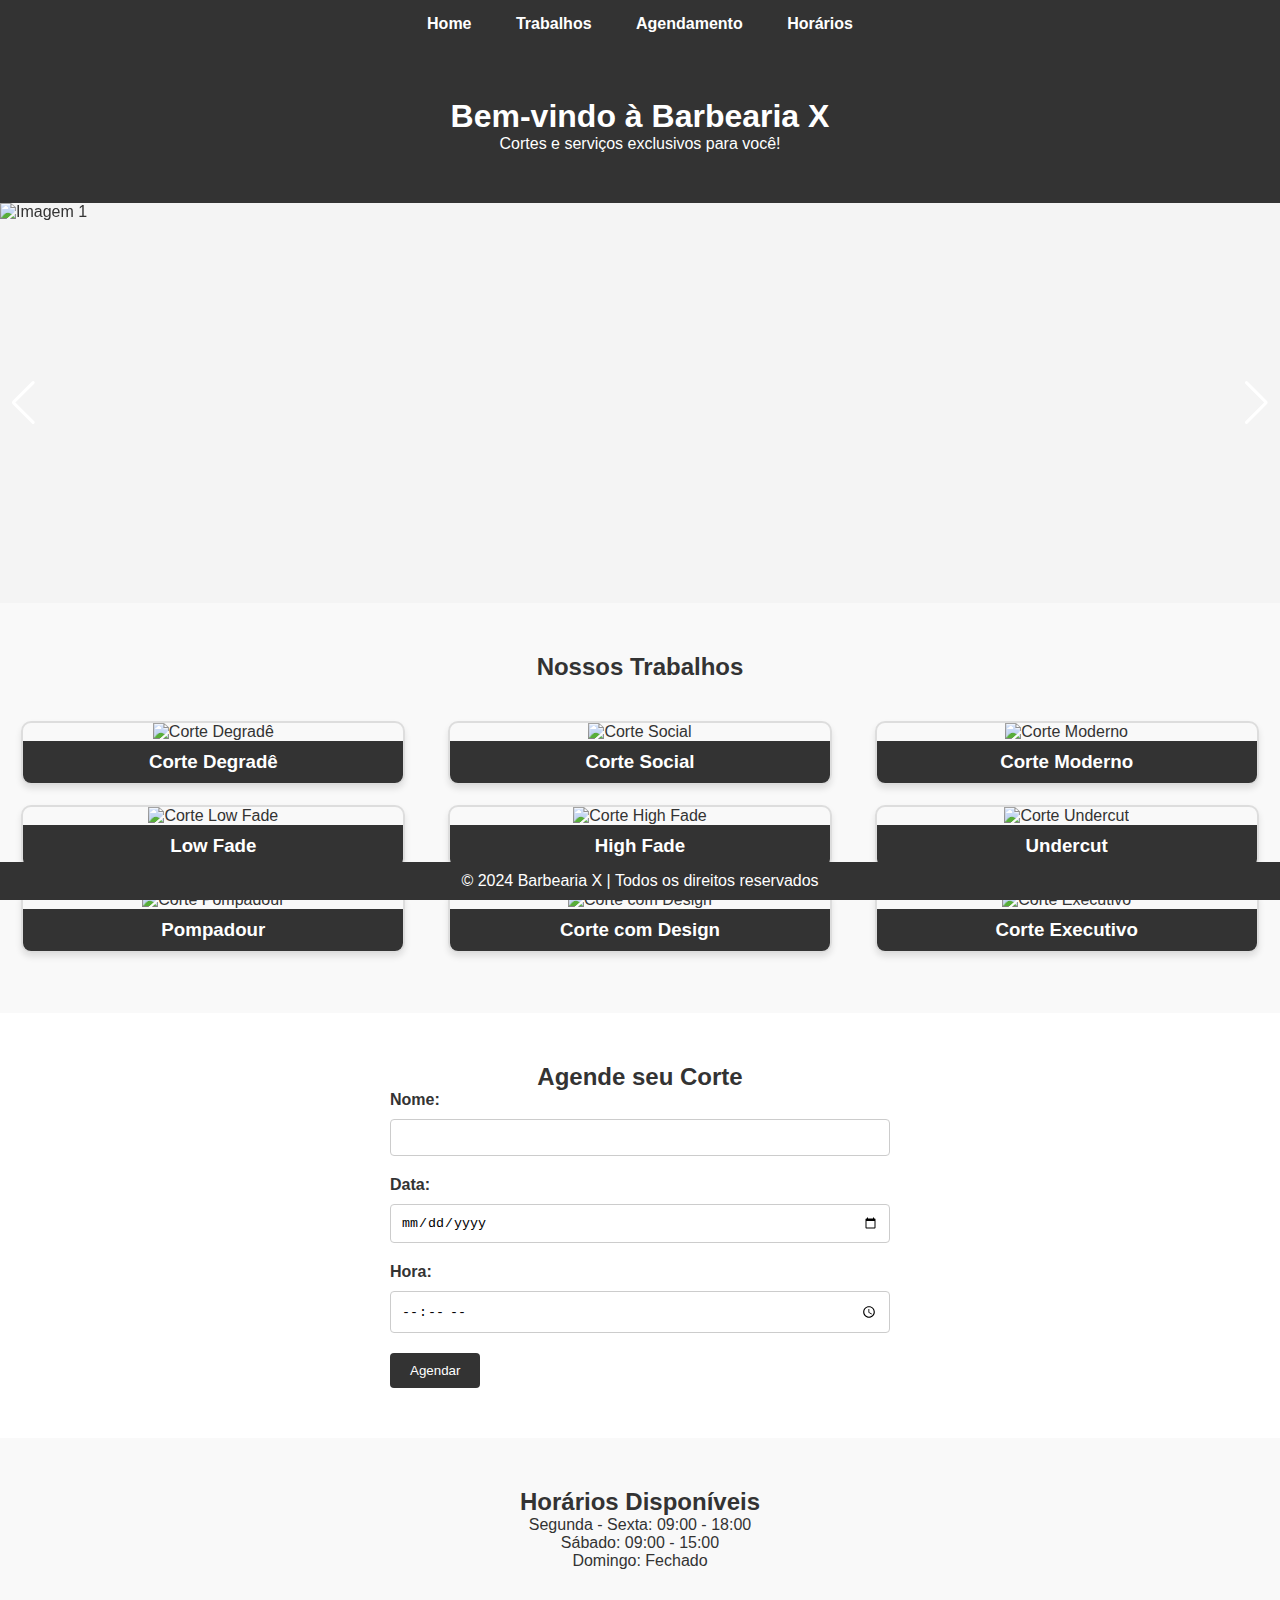
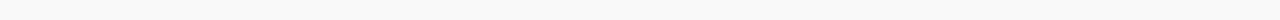
==== index2.html @ c2f873d2 "htdhgd" ====
<!DOCTYPE html>
<html lang="pt-br">
<head>
    <meta charset="UTF-8">
    <meta name="viewport" content="width=device-width, initial-scale=1.0">
    <title>Barbearia X</title>
    <link rel="stylesheet" href="css2.css">
    <script src="https://cdn.jsdelivr.net/npm/swiper@10/swiper-bundle.min.js"></script>
    <link rel="stylesheet" href="https://cdn.jsdelivr.net/npm/swiper@10/swiper-bundle.min.css" />
    <style>
        /* Estilos gerais */
        body {
            font-family: Arial, sans-serif;
            margin: 0;
            padding: 0;
            box-sizing: border-box;
        }

        header {
            background: #333;
            color: white;
            padding: 15px 0;
            text-align: center;
        }

        header nav ul {
            list-style-type: none;
            padding: 0;
        }

        header nav ul li {
            display: inline;
            margin-right: 20px;
        }

        header nav ul li a {
            color: white;
            text-decoration: none;
        }

        footer {
            background: #333;
            color: white;
            text-align: center;
            padding: 10px;
            position: fixed;
            width: 100%;
            bottom: 0;
        }

        /* Carrossel */
        .swiper-container {
            width: 100%;
            height: 400px;
            position: relative;
        }

        .swiper-slide img {
            width: 100%;      /* Faz a imagem ocupar toda a largura do slide */
            height: 100%;     /* Faz a imagem ocupar toda a altura do slide */
            object-fit: cover; /* Ajusta a imagem sem distorção, mantendo a proporção */
        }

        .swiper-button-next, .swiper-button-prev {
            color: #fff;  /* Cor das setas */
            font-size: 30px;  /* Tamanho das setas */
            z-index: 10;  /* Para garantir que as setas fiquem acima das imagens */
        }

        .swiper-button-next {
            right: 10px;
        }

        .swiper-button-prev {
            left: 10px;
        }

        /* Seção de Trabalhos */
        .trabalhos {
            padding: 50px 0;
            background: #f9f9f9;
        }

        .trabalhos h2 {
            text-align: center;
            margin-bottom: 30px;
        }

        .trabalhos .galeria {
            display: flex;
            flex-wrap: wrap;
            justify-content: space-around;
        }

        .trabalhos .galeria .item {
            width: 30%;
            margin: 10px;
            text-align: center;
            border: 2px solid #ddd;
            border-radius: 10px;
            overflow: hidden;
            box-shadow: 0 4px 6px rgba(0, 0, 0, 0.1);
        }

        .trabalhos .galeria .item img {
            width: 100%;
            height: auto;
            object-fit: cover;
        }

        .trabalhos .galeria .item h3 {
            background: #333;
            color: white;
            padding: 10px 0;
            margin: 0;
        }

        /* Responsividade */
        @media (max-width: 1024px) {
            .trabalhos .galeria .item {
                width: 45%;
            }
        }

        @media (max-width: 768px) {
            .trabalhos .galeria .item {
                width: 100%;
                margin-bottom: 20px;
            }

            header nav ul li {
                display: block;
                margin-bottom: 10px;
            }

            .swiper-container {
                height: 300px;  /* Reduz a altura do carrossel em telas menores */
            }
        }

        @media (max-width: 480px) {
            header nav ul li {
                margin-right: 10px;
            }

            .swiper-button-next, .swiper-button-prev {
                font-size: 24px;
            }
        }
    </style>
</head>
<body>
    <header>
        <nav>
            <ul>
                <li><a href="#home">Home</a></li>
                <li><a href="#trabalhos">Trabalhos</a></li>
                <li><a href="#agendamento">Agendamento</a></li>
                <li><a href="#horarios">Horários</a></li>
            </ul>
        </nav>
    </header>

    <section id="home" class="home">
        <h1>Bem-vindo à Barbearia X</h1>
        <p>Cortes e serviços exclusivos para você!</p>
    </section>


     <!-- Carrossel -->
     <section class="swiper-container">
        <div class="swiper-wrapper">
            <div class="swiper-slide"><img src="img1.jpg" alt="Imagem 1"></div>
            <div class="swiper-slide"><img src="img2.jpg" alt="Imagem 2"></div>
            <div class="swiper-slide"><img src="img3.jpg" alt="Imagem 3"></div>
        </div>
        <div class="swiper-button-next"></div>
        <div class="swiper-button-prev"></div>
    </section>

    <script>
        const swiper = new Swiper('.swiper-container', {
            loop: true,  // Para que o carrossel seja cíclico
            autoplay: {
                delay: 3000,  // Tempo de transição entre as imagens
                disableOnInteraction: false,  // Continua o autoplay após a interação do usuário
            },
            navigation: {
                nextEl: '.swiper-button-next',  // A seta para o próximo slide
                prevEl: '.swiper-button-prev',  // A seta para o slide anterior
            },
        });
    </script>

<section id="trabalhos" class="trabalhos">
    <h2>Nossos Trabalhos</h2>
    <div class="galeria">
        <!-- Corte Degradê -->
        <div class="item">
            <img src="corte-degrade.jpg" alt="Corte Degradê">
            <h3>Corte Degradê</h3>
        </div>
        <!-- Corte Social -->
        <div class="item">
            <img src="corte-social.jpg" alt="Corte Social">
            <h3>Corte Social</h3>
        </div>
        <!-- Corte Moderno -->
        <div class="item">
            <img src="corte-moderno.jpg" alt="Corte Moderno">
            <h3>Corte Moderno</h3>
        </div>
        <!-- Corte Low Fade -->
        <div class="item">
            <img src="low-fade.jpg" alt="Corte Low Fade">
            <h3>Low Fade</h3>
        </div>
        <!-- Corte High Fade -->
        <div class="item">
            <img src="high-fade.jpg" alt="Corte High Fade">
            <h3>High Fade</h3>
        </div>
        <!-- Corte Undercut -->
        <div class="item">
            <img src="undercut.jpg" alt="Corte Undercut">
            <h3>Undercut</h3>
        </div>
        <!-- Corte Pompadour -->
        <div class="item">
            <img src="pompadour.jpg" alt="Corte Pompadour">
            <h3>Pompadour</h3>
        </div>
        <!-- Corte com Design -->
        <div class="item">
            <img src="corte-design.jpg" alt="Corte com Design">
            <h3>Corte com Design</h3>
        </div>
        <!-- Corte Executivo -->
        <div class="item">
            <img src="executivo.jpg" alt="Corte Executivo">
            <h3>Corte Executivo</h3>
        </div>
    </div>
</section>

           
       
        </div>
    </section>

    <section id="agendamento" class="agendamento">
        <h2>Agende seu Corte</h2>
        <form action="agendar.php" method="POST">
            <label for="nome">Nome:</label>
            <input type="text" id="nome" name="nome" required>
            
            <label for="data">Data:</label>
            <input type="date" id="data" name="data" required>

            <label for="hora">Hora:</label>
            <input type="time" id="hora" name="hora" required>

            <button type="submit">Agendar</button>
        </form>
    </section>

    <section id="horarios" class="horarios">
        <h2>Horários Disponíveis</h2>
        <ul>
            <li>Segunda - Sexta: 09:00 - 18:00</li>
            <li>Sábado: 09:00 - 15:00</li>
            <li>Domingo: Fechado</li>
        </ul>
    </section>

    <footer>
        <p>&copy; 2024 Barbearia X | Todos os direitos reservados</p>
    </footer>

   
</body>
</html>
---- css2.css ----
* {
    margin: 0;
    padding: 0;
    box-sizing: border-box;
}

body {
    font-family: Arial, sans-serif;
    background-color: #f4f4f4;
    color: #333;
}

header {
    background-color: #333;
    padding: 10px 0;
}

nav ul {
    list-style-type: none;
    text-align: center;
}

nav ul li {
    display: inline;
    margin: 0 20px;
}

nav ul li a {
    color: white;
    text-decoration: none;
    font-weight: bold;
}

.home {
    background: #333;
    color: white;
    padding: 50px 0;
    text-align: center;
}

.trabalhos {
    padding: 50px 0;
    text-align: center;
}

.swiper-container {
    width: 80%;
    margin: 0 auto;
}

.agendamento {
    background: #fff;
    padding: 50px;
    text-align: center;
}

.agendamento form {
    max-width: 500px;
    margin: 0 auto;
    text-align: left;
}

.agendamento label {
    display: block;
    margin-bottom: 10px;
    font-weight: bold;
}

.agendamento input {
    width: 100%;
    padding: 10px;
    margin-bottom: 20px;
    border: 1px solid #ccc;
    border-radius: 4px;
}

.agendamento button {
    padding: 10px 20px;
    background-color: #333;
    color: white;
    border: none;
    border-radius: 4px;
    cursor: pointer;
}

.agendamento button:hover {
    background-color: #444;
}

.horarios {
    background: #f9f9f9;
    padding: 50px;
    text-align: center;
}

.horarios ul {
    list-style-type: none;
}

footer {
    background: #333;
    color: white;
    text-align: center;
    padding: 20px 0;
}

  /* Estilo para o carrossel */
  .swiper-button-next, .swiper-button-prev {
    color: #fff;  /* Cor das setas */
    font-size: 30px;  /* Tamanho das setas */
    z-index: 10;  /* Para garantir que as setas fiquem acima das imagens */
}

.swiper-button-next {
    right: 10px;  /* Distância do lado direito */
}

.swiper-button-prev {
    left: 10px;  /* Distância do lado esquerdo */
}

/* Estilos para a galeria de trabalhos */
.trabalhos {
    padding: 50px 0;
    background: #f9f9f9;
}

.trabalhos h2 {
    text-align: center;
    margin-bottom: 30px;
}

.trabalhos .galeria {
    display: flex;
    justify-content: space-around;
    flex-wrap: wrap;
}

.trabalhos .galeria .item {
    width: 30%;
    margin: 10px;
    text-align: center;
    border: 2px solid #ddd;
    border-radius: 10px;
    overflow: hidden;
    box-shadow: 0 4px 6px rgba(0, 0, 0, 0.1);
}

.trabalhos .galeria .item img {
    width: 100%;
    height: auto;
}

.trabalhos .galeria .item h3 {
    background: #333;
    color: white;
    padding: 10px 0;
    margin: 0;
}

/* Responsividade */
@media (max-width: 768px) {
    .trabalhos .galeria .item {
        width: 45%;
    }
}

@media (max-width: 480px) {
    .trabalhos .galeria .item {
        width: 100%;
    }
}
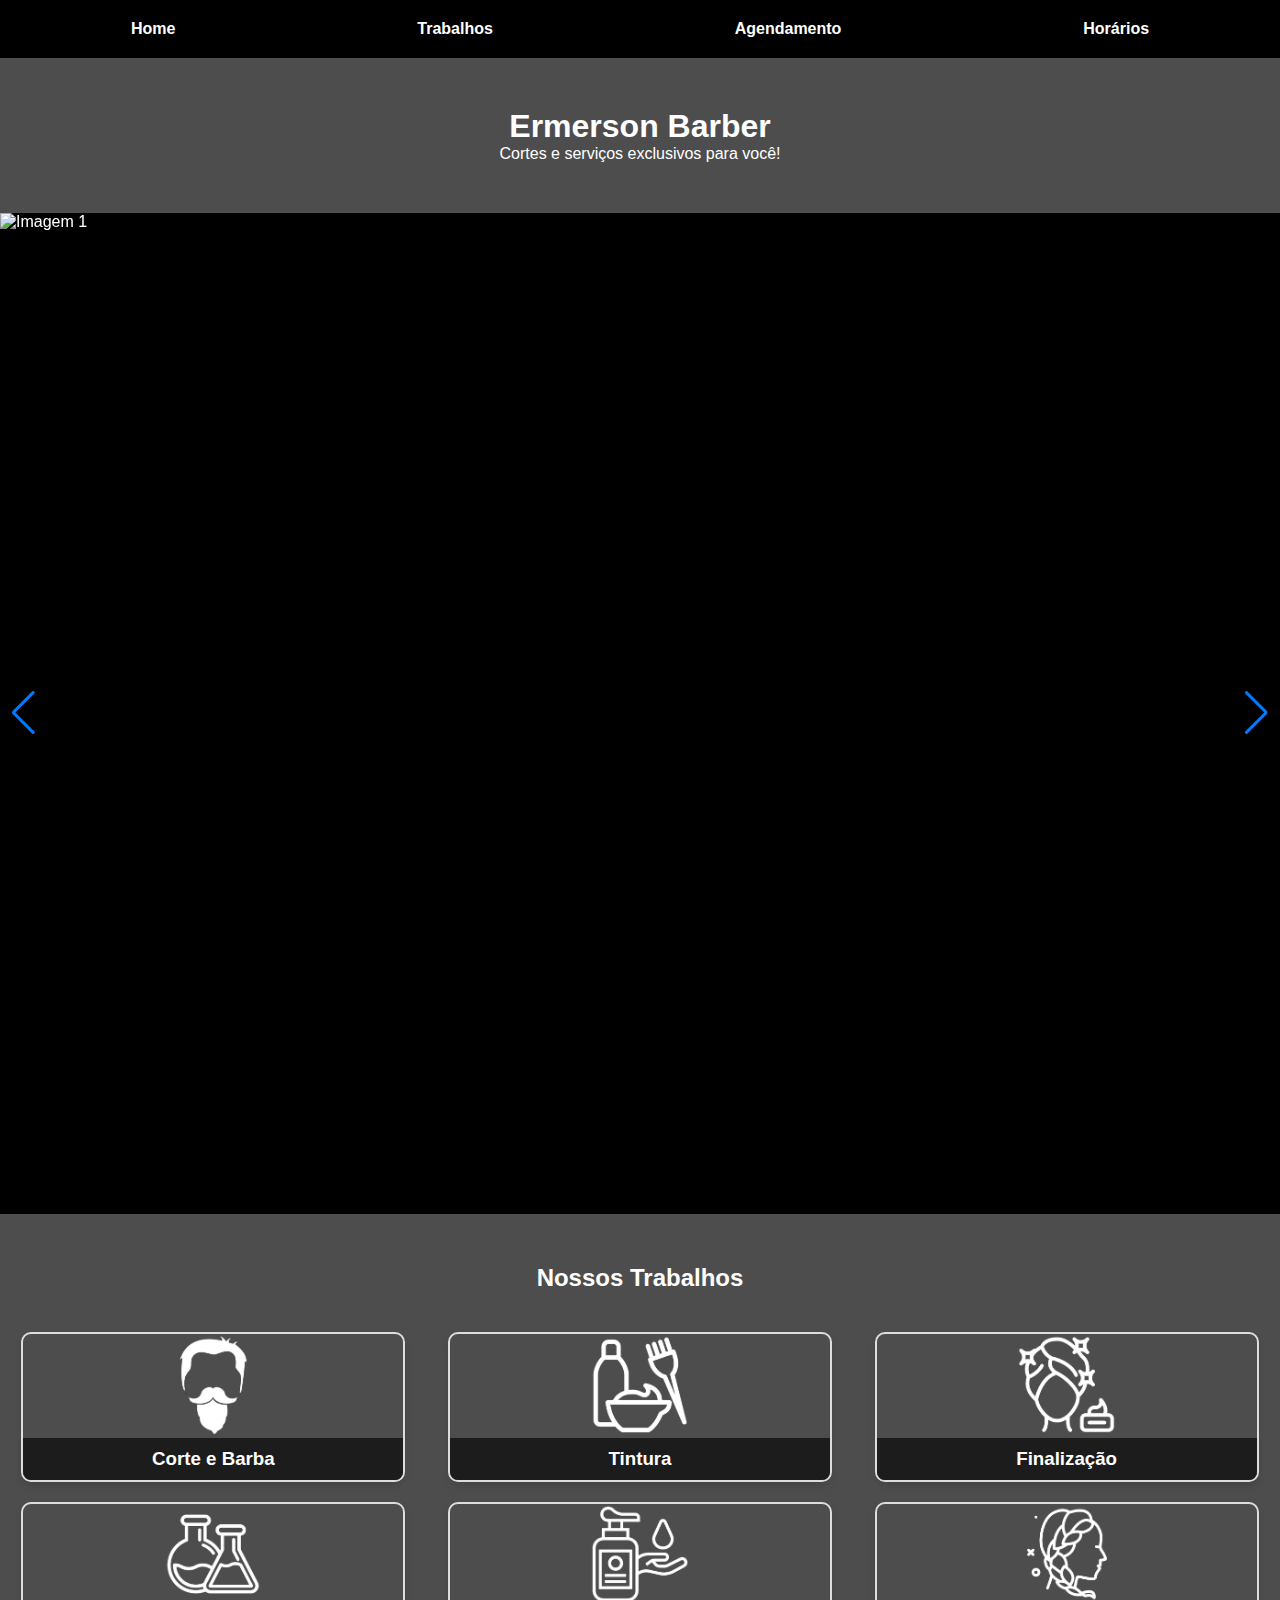
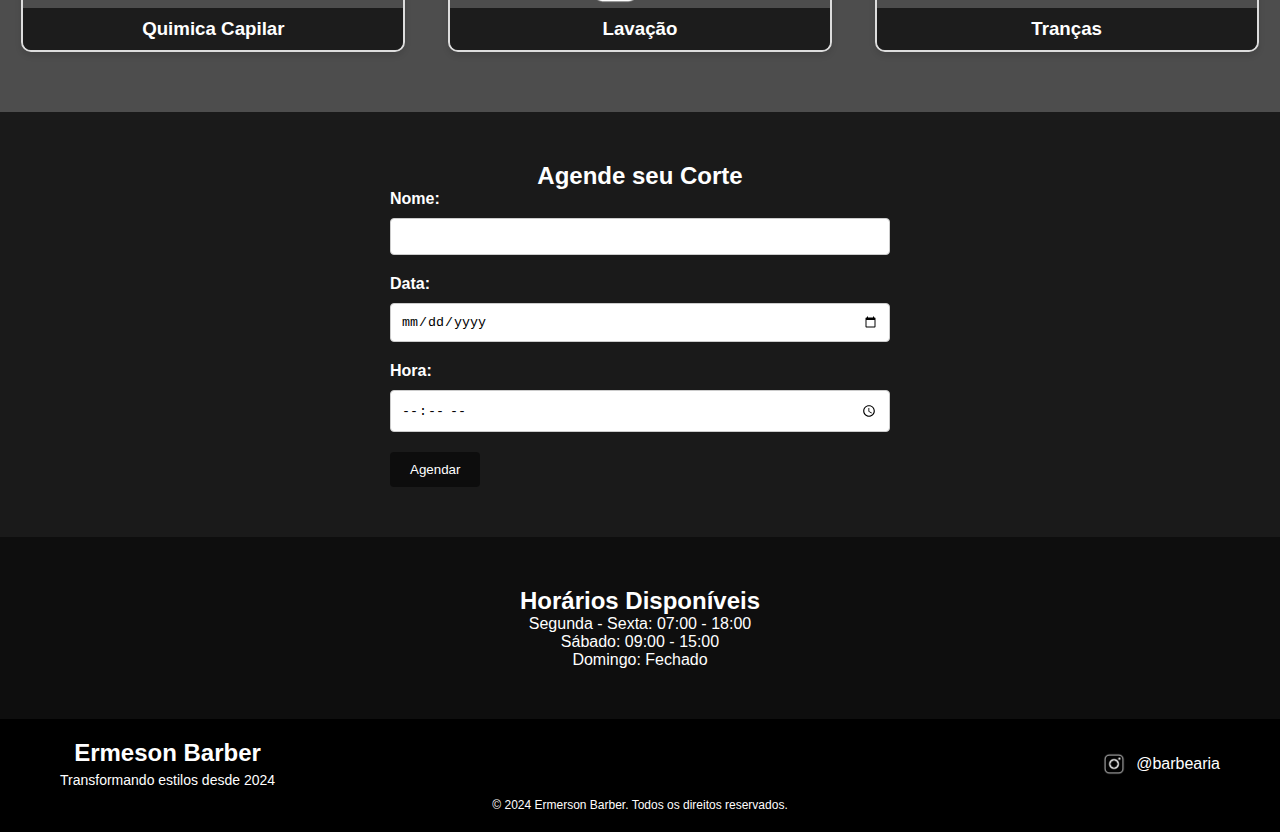
==== commit ca4ecd5a: "sdfsf" ====
--- a/index2.html
+++ b/index2.html
@@ -1,158 +1,24 @@
 <!DOCTYPE html>
 <html lang="pt-br">
 <head>
+    <!-- Definindo a codificação de caracteres e a visualização para dispositivos móveis -->
     <meta charset="UTF-8">
     <meta name="viewport" content="width=device-width, initial-scale=1.0">
-    <title>Barbearia X</title>
+    <title>Barbearia X</title> <!-- Título da página exibido na aba do navegador -->
+    
+    <!-- Link para o arquivo CSS externo -->
     <link rel="stylesheet" href="css2.css">
+    
+    <!-- Link para a biblioteca Swiper, usada para o carrossel -->
     <script src="https://cdn.jsdelivr.net/npm/swiper@10/swiper-bundle.min.js"></script>
     <link rel="stylesheet" href="https://cdn.jsdelivr.net/npm/swiper@10/swiper-bundle.min.css" />
-    <style>
-        /* Estilos gerais */
-        body {
-            font-family: Arial, sans-serif;
-            margin: 0;
-            padding: 0;
-            box-sizing: border-box;
-        }
-
-        header {
-            background: #333;
-            color: white;
-            padding: 15px 0;
-            text-align: center;
-        }
-
-        header nav ul {
-            list-style-type: none;
-            padding: 0;
-        }
-
-        header nav ul li {
-            display: inline;
-            margin-right: 20px;
-        }
-
-        header nav ul li a {
-            color: white;
-            text-decoration: none;
-        }
-
-        footer {
-            background: #333;
-            color: white;
-            text-align: center;
-            padding: 10px;
-            position: fixed;
-            width: 100%;
-            bottom: 0;
-        }
-
-        /* Carrossel */
-        .swiper-container {
-            width: 100%;
-            height: 400px;
-            position: relative;
-        }
-
-        .swiper-slide img {
-            width: 100%;      /* Faz a imagem ocupar toda a largura do slide */
-            height: 100%;     /* Faz a imagem ocupar toda a altura do slide */
-            object-fit: cover; /* Ajusta a imagem sem distorção, mantendo a proporção */
-        }
-
-        .swiper-button-next, .swiper-button-prev {
-            color: #fff;  /* Cor das setas */
-            font-size: 30px;  /* Tamanho das setas */
-            z-index: 10;  /* Para garantir que as setas fiquem acima das imagens */
-        }
-
-        .swiper-button-next {
-            right: 10px;
-        }
-
-        .swiper-button-prev {
-            left: 10px;
-        }
-
-        /* Seção de Trabalhos */
-        .trabalhos {
-            padding: 50px 0;
-            background: #f9f9f9;
-        }
-
-        .trabalhos h2 {
-            text-align: center;
-            margin-bottom: 30px;
-        }
-
-        .trabalhos .galeria {
-            display: flex;
-            flex-wrap: wrap;
-            justify-content: space-around;
-        }
-
-        .trabalhos .galeria .item {
-            width: 30%;
-            margin: 10px;
-            text-align: center;
-            border: 2px solid #ddd;
-            border-radius: 10px;
-            overflow: hidden;
-            box-shadow: 0 4px 6px rgba(0, 0, 0, 0.1);
-        }
-
-        .trabalhos .galeria .item img {
-            width: 100%;
-            height: auto;
-            object-fit: cover;
-        }
-
-        .trabalhos .galeria .item h3 {
-            background: #333;
-            color: white;
-            padding: 10px 0;
-            margin: 0;
-        }
-
-        /* Responsividade */
-        @media (max-width: 1024px) {
-            .trabalhos .galeria .item {
-                width: 45%;
-            }
-        }
-
-        @media (max-width: 768px) {
-            .trabalhos .galeria .item {
-                width: 100%;
-                margin-bottom: 20px;
-            }
-
-            header nav ul li {
-                display: block;
-                margin-bottom: 10px;
-            }
-
-            .swiper-container {
-                height: 300px;  /* Reduz a altura do carrossel em telas menores */
-            }
-        }
-
-        @media (max-width: 480px) {
-            header nav ul li {
-                margin-right: 10px;
-            }
-
-            .swiper-button-next, .swiper-button-prev {
-                font-size: 24px;
-            }
-        }
-    </style>
 </head>
 <body>
+    <!-- Cabeçalho com o menu de navegação -->
     <header>
         <nav>
             <ul>
+                <!-- Links de navegação para as seções da página -->
                 <li><a href="#home">Home</a></li>
                 <li><a href="#trabalhos">Trabalhos</a></li>
                 <li><a href="#agendamento">Agendamento</a></li>
@@ -161,122 +27,116 @@
         </nav>
     </header>
 
+    <!-- Seção inicial (home) com um título e descrição -->
     <section id="home" class="home">
-        <h1>Bem-vindo à Barbearia X</h1>
+        <h1>Ermerson Barber</h1>
         <p>Cortes e serviços exclusivos para você!</p>
     </section>
 
-
-     <!-- Carrossel -->
-     <section class="swiper-container">
+    <!-- Carrossel com imagens (utilizando a biblioteca Swiper) -->
+    <section class="swiper-container">
         <div class="swiper-wrapper">
-            <div class="swiper-slide"><img src="img1.jpg" alt="Imagem 1"></div>
-            <div class="swiper-slide"><img src="img2.jpg" alt="Imagem 2"></div>
-            <div class="swiper-slide"><img src="img3.jpg" alt="Imagem 3"></div>
+            <!-- Cada slide do carrossel com uma imagem -->
+            <div class="swiper-slide"><img src="img/carr1.png" alt="Imagem 1"></div>
+            <div class="swiper-slide"><img src="img/carr2.png" alt="Imagem 2"></div>
+            <div class="swiper-slide"><img src="img/carr3.png" alt="Imagem 3"></div>
         </div>
+        <!-- Botões de navegação do carrossel -->
         <div class="swiper-button-next"></div>
         <div class="swiper-button-prev"></div>
     </section>
 
+    <!-- Script para configurar o comportamento do carrossel -->
     <script>
         const swiper = new Swiper('.swiper-container', {
-            loop: true,  // Para que o carrossel seja cíclico
+            loop: true,  // Faz o carrossel ser cíclico
             autoplay: {
-                delay: 3000,  // Tempo de transição entre as imagens
-                disableOnInteraction: false,  // Continua o autoplay após a interação do usuário
+                delay: 3000,  // Atraso de 3 segundos entre as transições
+                disableOnInteraction: false,  // Mantém o autoplay após interação do usuário
             },
             navigation: {
-                nextEl: '.swiper-button-next',  // A seta para o próximo slide
-                prevEl: '.swiper-button-prev',  // A seta para o slide anterior
+                nextEl: '.swiper-button-next',  // Botão para o próximo slide
+                prevEl: '.swiper-button-prev',  // Botão para o slide anterior
             },
         });
     </script>
 
-<section id="trabalhos" class="trabalhos">
-    <h2>Nossos Trabalhos</h2>
-    <div class="galeria">
-        <!-- Corte Degradê -->
-        <div class="item">
-            <img src="corte-degrade.jpg" alt="Corte Degradê">
-            <h3>Corte Degradê</h3>
-        </div>
-        <!-- Corte Social -->
-        <div class="item">
-            <img src="corte-social.jpg" alt="Corte Social">
-            <h3>Corte Social</h3>
-        </div>
-        <!-- Corte Moderno -->
-        <div class="item">
-            <img src="corte-moderno.jpg" alt="Corte Moderno">
-            <h3>Corte Moderno</h3>
-        </div>
-        <!-- Corte Low Fade -->
-        <div class="item">
-            <img src="low-fade.jpg" alt="Corte Low Fade">
-            <h3>Low Fade</h3>
-        </div>
-        <!-- Corte High Fade -->
-        <div class="item">
-            <img src="high-fade.jpg" alt="Corte High Fade">
-            <h3>High Fade</h3>
-        </div>
-        <!-- Corte Undercut -->
-        <div class="item">
-            <img src="undercut.jpg" alt="Corte Undercut">
-            <h3>Undercut</h3>
-        </div>
-        <!-- Corte Pompadour -->
-        <div class="item">
-            <img src="pompadour.jpg" alt="Corte Pompadour">
-            <h3>Pompadour</h3>
-        </div>
-        <!-- Corte com Design -->
-        <div class="item">
-            <img src="corte-design.jpg" alt="Corte com Design">
-            <h3>Corte com Design</h3>
-        </div>
-        <!-- Corte Executivo -->
-        <div class="item">
-            <img src="executivo.jpg" alt="Corte Executivo">
-            <h3>Corte Executivo</h3>
-        </div>
-    </div>
-</section>
-
-           
-       
+    <!-- Seção de trabalhos com imagens e descrições -->
+    <section id="trabalhos" class="trabalhos">
+        <h2>Nossos Trabalhos</h2>
+        <div class="galeria">
+            <!-- Cada item na galeria de trabalhos -->
+            <div class="item">
+                <img src="img/cortebarba.png" alt="Corte Degradê">
+                <h3>Corte e Barba</h3>
+            </div>
+            <div class="item">
+                <img src="img/pintura.png" alt="Corte Social">
+                <h3>Tintura</h3>
+            </div>
+            <div class="item">
+                <img src="img/finaliza.png" alt="Corte Moderno">
+                <h3>Finalização</h3>
+            </div>
+            <div class="item">
+                <img src="img/quimica.png" alt="Corte Low Fade">
+                <h3>Quimica Capilar</h3>
+            </div>
+            <div class="item">
+                <img src="img/lavacao.png" alt="Corte High Fade">
+                <h3>Lavação</h3>
+            </div>
+            <div class="item">
+                <img src="img/trancas.png" alt="Corte Undercut">
+                <h3>Tranças</h3>
+            </div>
         </div>
     </section>
 
+    <!-- Seção de agendamento, com um formulário de agendamento de serviços -->
     <section id="agendamento" class="agendamento">
         <h2>Agende seu Corte</h2>
         <form action="agendar.php" method="POST">
             <label for="nome">Nome:</label>
-            <input type="text" id="nome" name="nome" required>
+            <input type="text" id="nome" name="nome" required> <!-- Campo para nome -->
             
             <label for="data">Data:</label>
-            <input type="date" id="data" name="data" required>
-
+            <input type="date" id="data" name="data" required> <!-- Campo para data -->
+            
             <label for="hora">Hora:</label>
-            <input type="time" id="hora" name="hora" required>
-
-            <button type="submit">Agendar</button>
+            <input type="time" id="hora" name="hora" required> <!-- Campo para hora -->
+            
+            <button type="submit">Agendar</button> <!-- Botão para enviar o formulário -->
         </form>
     </section>
 
+    <!-- Seção que exibe os horários de funcionamento da barbearia -->
     <section id="horarios" class="horarios">
         <h2>Horários Disponíveis</h2>
         <ul>
-            <li>Segunda - Sexta: 09:00 - 18:00</li>
+            <li>Segunda - Sexta: 07:00 - 18:00</li>
             <li>Sábado: 09:00 - 15:00</li>
             <li>Domingo: Fechado</li>
         </ul>
     </section>
 
+    <!-- Rodapé com informações de copyright e links sociais -->
     <footer>
-        <p>&copy; 2024 Barbearia X | Todos os direitos reservados</p>
+        <div class="footer-container">
+            <div class="footer-logo">
+                <h2>Ermeson Barber</h2> <!-- Nome da barbearia -->
+                <p>Transformando estilos desde 2024</p> <!-- Slogan -->
+            </div>
+            <div class="footer-social">
+                <a href="https://www.instagram.com/seuperfil" target="_blank" class="instagram-link">
+                    <img src="img/insta.png" alt="Instagram"> <!-- Ícone do Instagram -->
+                    <span>@barbearia</span> <!-- Nome de usuário no Instagram -->
+                </a>
+            </div>
+            <div class="footer-rights">
+                <p>&copy; 2024 Ermerson Barber. Todos os direitos reservados.</p> <!-- Copyright -->
+            </div>
+        </div>
     </footer>
-
-   
 </body>
 </html>
--- a/css2.css
+++ b/css2.css
@@ -6,15 +6,52 @@
 
 body {
     font-family: Arial, sans-serif;
-    background-color: #f4f4f4;
-    color: #333;
+    background-color: #000000;
+    color: #ffffff;
+    display: flex;
+    flex-direction: column;
+    min-height: 100vh; /* Garante que o body ocupe pelo menos toda a altura da janela */
+    margin: 0;
 }
 
 header {
-    background-color: #333;
+    background-color: #000000;
     padding: 10px 0;
-}
-
+    text-align: center;
+
+
+}
+  
+  /* Estilo base do menu */
+header nav ul {
+    list-style: none; /* Remove os marcadores da lista */
+    padding: 0;
+    margin: 0;
+    display: flex; /* Exibe os itens lado a lado */
+    justify-content: space-around;
+  
+    padding: 10px;
+}
+
+
+
+
+header nav ul li a {
+    text-decoration: none; /* Remove o sublinhado */
+    color: white; /* Cor do texto */
+    padding: 10px 20px; /* Espaçamento interno dos links */
+    font-size: 16px; /* Tamanho do texto */
+    transition: all 0.3s ease; /* Animação suave para alterações */
+}
+
+/* Quando o mouse passa por cima do link */
+header nav ul li a:hover {
+    font-size: 18px; /* Aumenta o tamanho do texto */
+    background-color: #4d4747; /* Muda a cor de fundo */
+    border-radius: 5px; /* Adiciona bordas arredondadas */
+    transform: scale(1.1); /* Amplia ligeiramente o link */
+}
+  
 nav ul {
     list-style-type: none;
     text-align: center;
@@ -23,6 +60,7 @@
 nav ul li {
     display: inline;
     margin: 0 20px;
+    
 }
 
 nav ul li a {
@@ -32,7 +70,7 @@
 }
 
 .home {
-    background: #333;
+    background: #4d4d4d;;
     color: white;
     padding: 50px 0;
     text-align: center;
@@ -41,6 +79,7 @@
 .trabalhos {
     padding: 50px 0;
     text-align: center;
+    background-color: #383232;
 }
 
 .swiper-container {
@@ -49,9 +88,10 @@
 }
 
 .agendamento {
-    background: #fff;
+    background: #1a1a1a;
     padding: 50px;
     text-align: center;
+    transition: all 0.3s ease; /* Animação suave para alterações */
 }
 
 .agendamento form {
@@ -76,7 +116,7 @@
 
 .agendamento button {
     padding: 10px 20px;
-    background-color: #333;
+    background-color: #0d0d0d;
     color: white;
     border: none;
     border-radius: 4px;
@@ -84,11 +124,12 @@
 }
 
 .agendamento button:hover {
-    background-color: #444;
+    background-color: #5c5c5c;
+    transform: scale(1.1); /* Amplia ligeiramente o link */
 }
 
 .horarios {
-    background: #f9f9f9;
+    background: #0e0e0e;
     padding: 50px;
     text-align: center;
 }
@@ -97,12 +138,6 @@
     list-style-type: none;
 }
 
-footer {
-    background: #333;
-    color: white;
-    text-align: center;
-    padding: 20px 0;
-}
 
   /* Estilo para o carrossel */
   .swiper-button-next, .swiper-button-prev {
@@ -170,4 +205,200 @@
         width: 100%;
     }
 }
-
+section {
+    display: inline;
+}
+
+
+
+/* Estilo do footer */
+footer {
+    background: #000000;
+    color: #fff;
+    padding: 20px 0;
+    text-align: center;
+    font-family: Arial, sans-serif;
+}
+
+/* Contêiner principal */
+.footer-container {
+    max-width: 1200px;
+    margin: 0 auto;
+    padding: 0 20px;
+    display: flex;
+    flex-wrap: wrap;
+    justify-content: space-between;
+    align-items: center;
+}
+
+/* Logo e descrição */
+.footer-logo h2 {
+    font-size: 24px;
+    margin-bottom: 5px;
+}
+
+.footer-logo p {
+    font-size: 14px;
+    color: #ffffff;
+}
+
+/* Ícone do Instagram */
+.footer-social {
+    display: flex;
+    align-items: center;
+}
+
+.footer-social a {
+    display: flex;
+    align-items: center;
+    color: #fff;
+    text-decoration: none;
+    font-size: 16px;
+    transition: transform 0.3s ease, color 0.3s ease;
+}
+
+.footer-social a:hover {
+    color: #a2a7a1; /* Cor de destaque ao passar o mouse */
+    transform: scale(1.1); /* Pequeno zoom no link */
+}
+
+.footer-social img {
+    width: 24px;
+    height: 24px;
+    margin-right: 10px;
+}
+
+/* Direitos autorais */
+.footer-rights {
+    font-size: 12px;
+    color: #fffdfd;
+    margin-top: 10px;
+    flex-basis: 100%; /* Ocupa toda a largura em telas menores */
+    text-align: center;
+}
+
+/* Responsividade */
+@media (max-width: 768px) {
+    .footer-container {
+        flex-direction: column;
+        text-align: center;
+    }
+
+    .footer-logo,
+    .footer-social {
+        margin-bottom: 15px;
+    }
+}
+    
+
+   header nav ul li {
+            display: inline;
+            margin-right: 20px;
+        }
+
+        header nav ul li a {
+            color: white;
+            text-decoration: none;
+        }
+
+       
+
+        /* Carrossel */
+        .swiper-container {
+            width: 100%;
+            height: 100%;
+            position: relative;
+        }
+
+        .swiper-slide img {
+           width: 100%;     /* Faz a imagem ocupar toda a largura do slide */
+            height: 90%;     /* Faz a imagem ocupar toda a altura do slide */
+            object-fit: cover; /* Ajusta a imagem sem distorção, mantendo a proporção */
+        }
+
+        .swiper-button-next, .swiper-button-prev {
+            color: #fff;  /* Cor das setas */
+            font-size: 30px;  /* Tamanho das setas */
+            z-index: 10;  /* Para garantir que as setas fiquem acima das imagens */
+        }
+
+        .swiper-button-next {
+            right: 10px;
+        }
+
+        .swiper-button-prev {
+            left: 10px;
+        }
+
+        /* Seção de Trabalhos */
+        .trabalhos {
+            padding: 50px 0;
+            background: #4d4d4d     ;
+        }
+
+        .trabalhos h2 {
+            text-align: center;
+            margin-bottom: 30px;
+        }
+
+        .trabalhos .galeria {
+            display: flex;
+            flex-wrap: wrap;
+            justify-content: space-around;
+        }
+
+        .trabalhos .galeria .item {
+            width: 30%;
+            margin: 10px;
+            text-align: center;
+            border: 2px solid #ddd;
+            border-radius: 10px;
+            overflow: hidden;
+            box-shadow: 0 4px 6px rgba(0, 0, 0, 0.1);
+        }
+
+        .trabalhos .galeria .item img {
+            width: 100px;
+            height: auto;
+            object-fit: cover;
+        }
+
+        .trabalhos .galeria .item h3 {
+            background: #1c1c1c;
+            color: white;
+            padding: 10px 0;
+            margin: 0;
+        }
+
+        /* Responsividade */
+        @media (max-width: 1024px) {
+            .trabalhos .galeria .item {
+                width: 45%;
+            }
+        }
+
+        @media (max-width: 768px) {
+            .trabalhos .galeria .item {
+                width: 100%;
+                margin-bottom: 20px;
+            }
+
+            header nav ul li {
+                display: block;
+                margin-bottom: 10px;
+            }
+
+            .swiper-container {
+                height: 300px;  /* Reduz a altura do carrossel em telas menores */
+            }
+        }
+
+        @media (max-width: 480px) {
+            header nav ul li {
+                margin-right: 10px;
+            }
+
+            .swiper-button-next, .swiper-button-prev {
+                font-size: 24px;
+            }
+        }
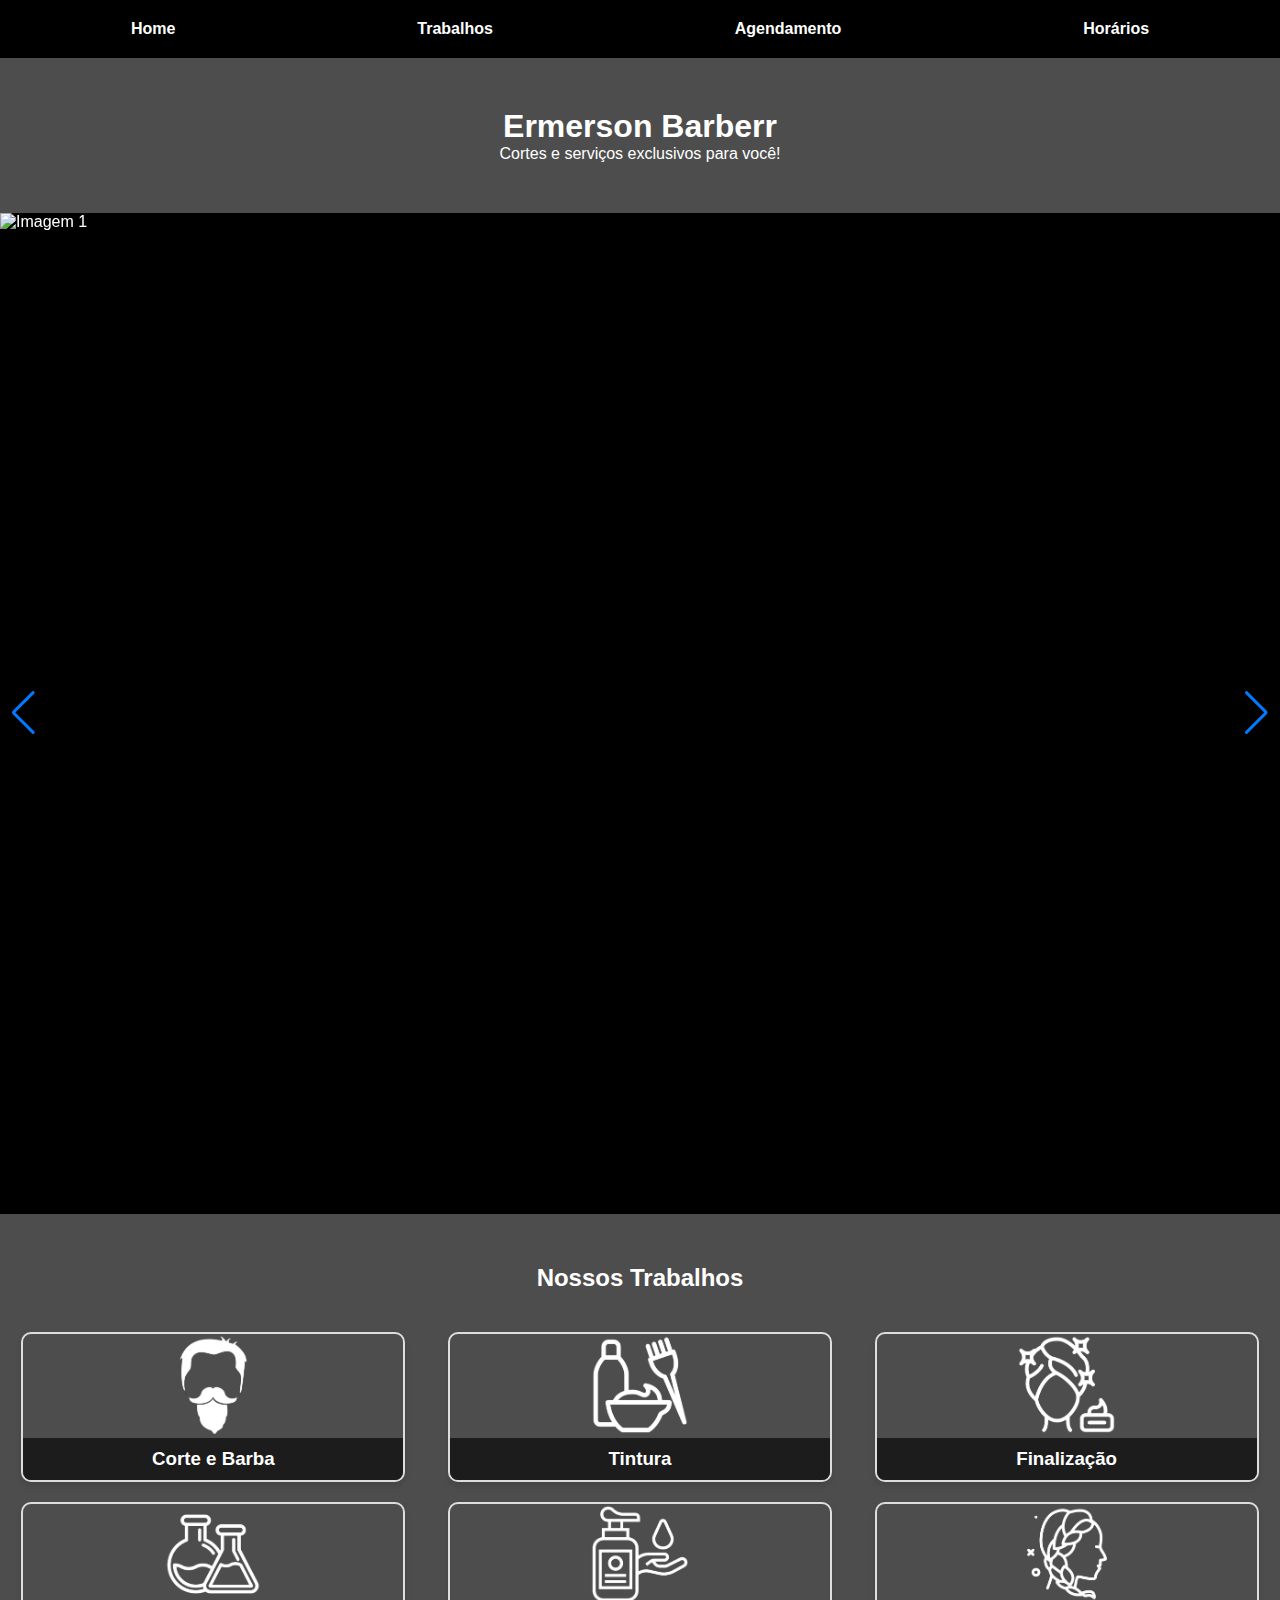
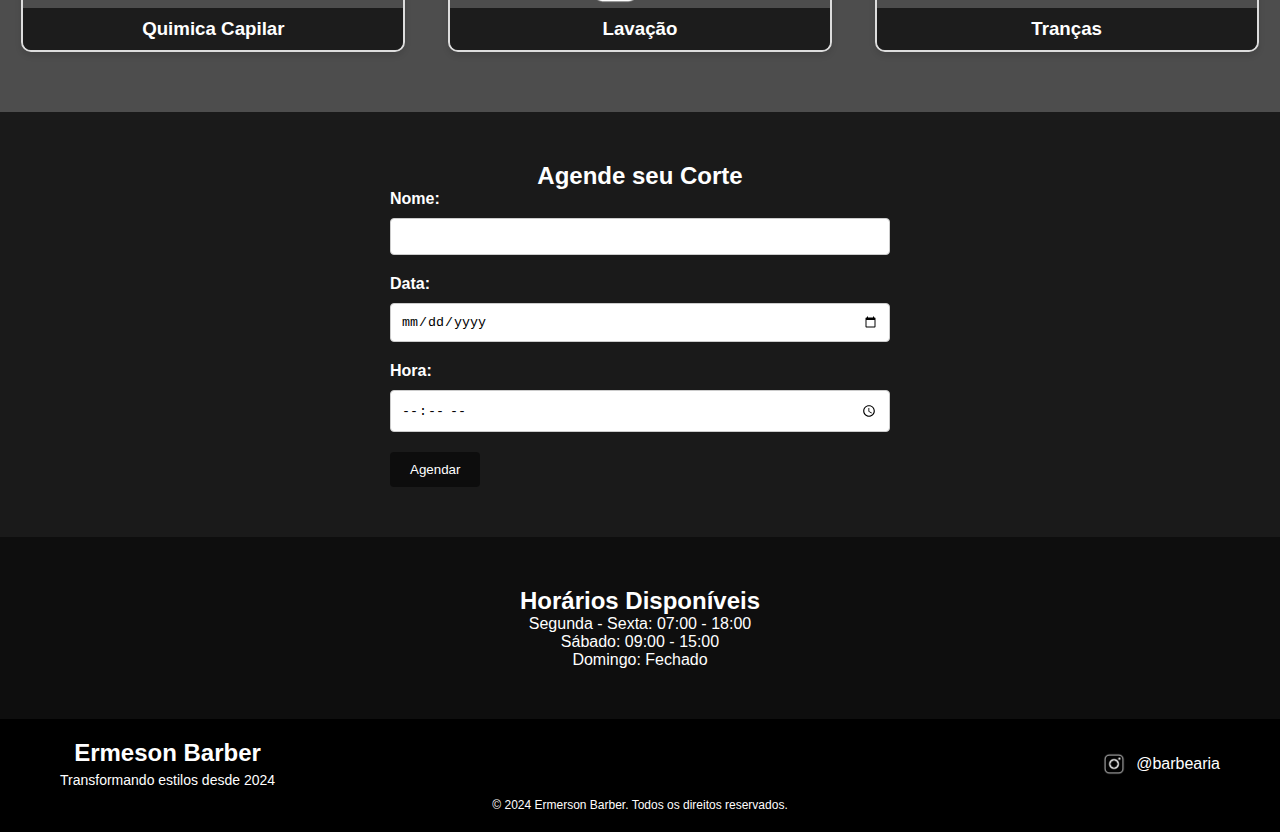
==== commit a5b8a931: "dfdfh" ====
--- a/index2.html
+++ b/index2.html
@@ -1,25 +1,19 @@
 <!DOCTYPE html>
 <html lang="pt-br">
 <head>
-    <!-- Definindo a codificação de caracteres e a visualização para dispositivos móveis -->
     <meta charset="UTF-8">
     <meta name="viewport" content="width=device-width, initial-scale=1.0">
-    <title>Barbearia X</title> <!-- Título da página exibido na aba do navegador -->
-    
-    <!-- Link para o arquivo CSS externo -->
+    <title >Barbearia X</title>
     <link rel="stylesheet" href="css2.css">
-    
-    <!-- Link para a biblioteca Swiper, usada para o carrossel -->
     <script src="https://cdn.jsdelivr.net/npm/swiper@10/swiper-bundle.min.js"></script>
     <link rel="stylesheet" href="https://cdn.jsdelivr.net/npm/swiper@10/swiper-bundle.min.css" />
+
 </head>
 <body>
-    <!-- Cabeçalho com o menu de navegação -->
     <header>
         <nav>
             <ul>
-                <!-- Links de navegação para as seções da página -->
-                <li><a href="#home">Home</a></li>
+                <li><a href="#home" >Home</a></li>
                 <li><a href="#trabalhos">Trabalhos</a></li>
                 <li><a href="#agendamento">Agendamento</a></li>
                 <li><a href="#horarios">Horários</a></li>
@@ -27,90 +21,96 @@
         </nav>
     </header>
 
-    <!-- Seção inicial (home) com um título e descrição -->
     <section id="home" class="home">
-        <h1>Ermerson Barber</h1>
+        <h1>Ermerson Barberr</h1>
         <p>Cortes e serviços exclusivos para você!</p>
     </section>
 
-    <!-- Carrossel com imagens (utilizando a biblioteca Swiper) -->
-    <section class="swiper-container">
+
+     <!-- Carrossel -->
+     <section class="swiper-container">
         <div class="swiper-wrapper">
-            <!-- Cada slide do carrossel com uma imagem -->
             <div class="swiper-slide"><img src="img/carr1.png" alt="Imagem 1"></div>
             <div class="swiper-slide"><img src="img/carr2.png" alt="Imagem 2"></div>
             <div class="swiper-slide"><img src="img/carr3.png" alt="Imagem 3"></div>
         </div>
-        <!-- Botões de navegação do carrossel -->
         <div class="swiper-button-next"></div>
         <div class="swiper-button-prev"></div>
     </section>
 
-    <!-- Script para configurar o comportamento do carrossel -->
     <script>
         const swiper = new Swiper('.swiper-container', {
-            loop: true,  // Faz o carrossel ser cíclico
+            loop: true,  // Para que o carrossel seja cíclico
             autoplay: {
-                delay: 3000,  // Atraso de 3 segundos entre as transições
-                disableOnInteraction: false,  // Mantém o autoplay após interação do usuário
+                delay: 3000,  // Tempo de transição entre as imagens
+                disableOnInteraction: false,  // Continua o autoplay após a interação do usuário
             },
             navigation: {
-                nextEl: '.swiper-button-next',  // Botão para o próximo slide
-                prevEl: '.swiper-button-prev',  // Botão para o slide anterior
+                nextEl: '.swiper-button-next',  // A seta para o próximo slide
+                prevEl: '.swiper-button-prev',  // A seta para o slide anterior
             },
         });
     </script>
 
-    <!-- Seção de trabalhos com imagens e descrições -->
-    <section id="trabalhos" class="trabalhos">
-        <h2>Nossos Trabalhos</h2>
-        <div class="galeria">
-            <!-- Cada item na galeria de trabalhos -->
-            <div class="item">
-                <img src="img/cortebarba.png" alt="Corte Degradê">
-                <h3>Corte e Barba</h3>
-            </div>
-            <div class="item">
-                <img src="img/pintura.png" alt="Corte Social">
-                <h3>Tintura</h3>
-            </div>
-            <div class="item">
-                <img src="img/finaliza.png" alt="Corte Moderno">
-                <h3>Finalização</h3>
-            </div>
-            <div class="item">
-                <img src="img/quimica.png" alt="Corte Low Fade">
-                <h3>Quimica Capilar</h3>
-            </div>
-            <div class="item">
-                <img src="img/lavacao.png" alt="Corte High Fade">
-                <h3>Lavação</h3>
-            </div>
-            <div class="item">
-                <img src="img/trancas.png" alt="Corte Undercut">
-                <h3>Tranças</h3>
-            </div>
+<section id="trabalhos" class="trabalhos">
+    <h2>Nossos Trabalhos</h2>
+    <div class="galeria">
+        <!-- Corte Degradê -->
+        <div class="item">
+            <img src="img/cortebarba.png" alt="Corte Degradê">
+            <h3>Corte e Barba</h3>
+        </div>
+        <!-- Corte Social -->
+        <div class="item">
+            <img src="img/pintura.png" alt="Corte Social">
+            <h3>Tintura</h3>
+        </div>
+        <!-- Corte Moderno -->
+        <div class="item">
+            <img src="img/finaliza.png" alt="Corte Moderno">
+            <h3>Finalização</h3>
+        </div>
+        <!-- Corte Low Fade -->
+        <div class="item">
+            <img src="img/quimica.png" alt="Corte Low Fade">
+            <h3>Quimica Capilar</h3>
+        </div>
+        <!-- Corte High Fade -->
+        <div class="item">
+            <img src="img/lavacao.png" alt="Corte High Fade">
+            <h3>Lavação</h3>
+        </div>
+        <!-- Corte Undercut -->
+        <div class="item" >
+            <img src="img/trancas.png" alt="Corte Undercut">
+            <h3>Tranças</h3>
+        </div>
+    
+        </div>
+    </div>
+</section>
+
+           
+       
         </div>
     </section>
 
-    <!-- Seção de agendamento, com um formulário de agendamento de serviços -->
     <section id="agendamento" class="agendamento">
         <h2>Agende seu Corte</h2>
         <form action="agendar.php" method="POST">
             <label for="nome">Nome:</label>
-            <input type="text" id="nome" name="nome" required> <!-- Campo para nome -->
+            <input type="text" id="nome" name="nome" required>
             
             <label for="data">Data:</label>
-            <input type="date" id="data" name="data" required> <!-- Campo para data -->
-            
+            <input type="date" id="data" name="data" required>
+
             <label for="hora">Hora:</label>
-            <input type="time" id="hora" name="hora" required> <!-- Campo para hora -->
-            
-            <button type="submit">Agendar</button> <!-- Botão para enviar o formulário -->
+            <input type="time" id="hora" name="hora" required>
+
+            <button type="submit" >Agendar</button>
         </form>
     </section>
 
-    <!-- Seção que exibe os horários de funcionamento da barbearia -->
     <section id="horarios" class="horarios">
         <h2>Horários Disponíveis</h2>
         <ul>
@@ -118,25 +118,25 @@
             <li>Sábado: 09:00 - 15:00</li>
             <li>Domingo: Fechado</li>
         </ul>
+        
     </section>
-
-    <!-- Rodapé com informações de copyright e links sociais -->
     <footer>
         <div class="footer-container">
             <div class="footer-logo">
-                <h2>Ermeson Barber</h2> <!-- Nome da barbearia -->
-                <p>Transformando estilos desde 2024</p> <!-- Slogan -->
+                <h2>Ermeson Barber</h2>
+                <p>Transformando estilos desde 2024</p>
             </div>
             <div class="footer-social">
                 <a href="https://www.instagram.com/seuperfil" target="_blank" class="instagram-link">
-                    <img src="img/insta.png" alt="Instagram"> <!-- Ícone do Instagram -->
-                    <span>@barbearia</span> <!-- Nome de usuário no Instagram -->
+                    <img src="img/insta.png" alt="Instagram"> 
+                    <span>@barbearia</span>
                 </a>
             </div>
             <div class="footer-rights">
-                <p>&copy; 2024 Ermerson Barber. Todos os direitos reservados.</p> <!-- Copyright -->
+                <p>&copy; 2024 Ermerson Barber. Todos os direitos reservados.</p>
             </div>
         </div>
     </footer>
+    
 </body>
 </html>
